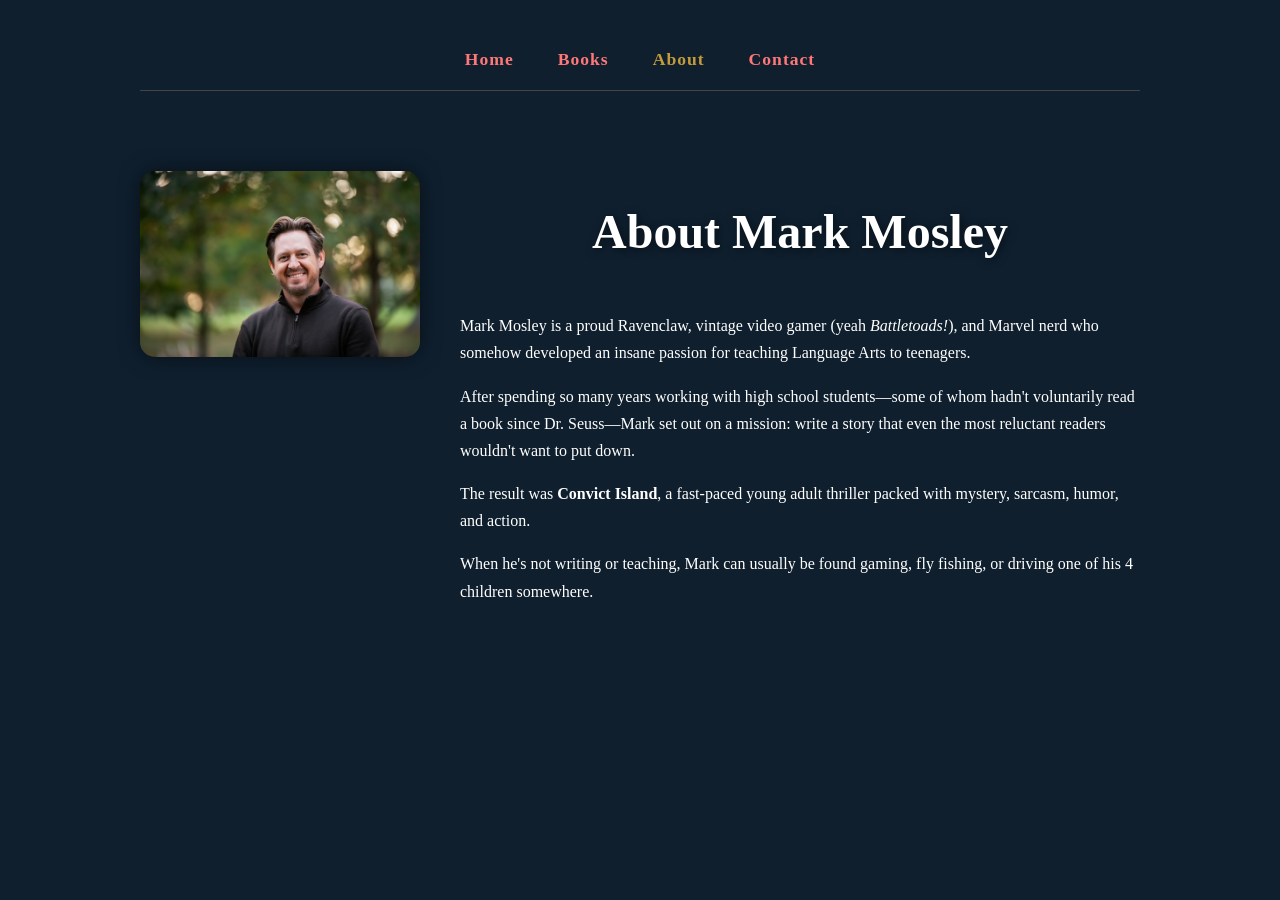
==== about.html @ 48502d98 "Highlight active link in navigation menu" ====
<!DOCTYPE html>
<html>
<head>
    <title>About - Mark Mosley</title>
    <link rel="stylesheet" href="style.css">
</head>
<body>

<nav>
    <a href="index.html">Home</a>
    <a href="books.html">Books</a>
    <a href="about.html" class="active">About</a>
    <a href="contact.html">Contact</a>
</nav>

<section class="about">

    <img src="images/headshot.JPG"
         alt="Mark Mosley"
         class="author-photo">

    <div class="about-text">

        <h1>About Mark Mosley</h1>

        <p>
            Mark Mosley is a proud Ravenclaw, vintage video gamer
            (yeah <em>Battletoads!</em>), and Marvel nerd who somehow
            developed an insane passion for teaching Language Arts to teenagers.
        </p>

        <p>
            After spending so many years working with high school
            students—some of whom hadn't voluntarily read a book since
            Dr. Seuss—Mark set out on a mission: write a story that even the
            most reluctant readers wouldn't want to put down.
        </p>

        <p>
            The result was <strong>Convict Island</strong>, a fast-paced young
            adult thriller packed with mystery, sarcasm, humor, and action.
        </p>

        <p>
            When he's not writing or teaching, Mark can usually be found
          gaming, fly fishing, or driving one of his 4 children somewhere.
        </p>

    </div>

</section>
---- style.css ----
body {
    background-color: #0f1f2e;
    color: white;
    font-family: Georgia, serif;
    max-width: 1000px;
    margin: auto;
    padding: 30px;
    line-height: 1.7;
}

nav {
    text-align: center;
    margin-bottom: 40px;
    padding: 15px;
    border-bottom: 1px solid #444;
}

nav a {
    color: #ff7777;
    text-decoration: none;
    font-weight: bold;
    margin: 0 20px;
    font-size: 1.1rem;
    letter-spacing: 1px;
}

nav a:hover {
    color: white;
}

h1 {
    text-align: center;
    font-size: 3rem;
}

h2 {
    color: #ff7777;
}

a {
    color: #ff7777;
}

hr {
    border: 1px solid #444;
    margin: 40px 0;
}
.button {
    display: inline-block;
    padding: 12px 20px;
    background: linear-gradient(135deg, #c49b3a, #e0b94f);
    color: #0b0f14;
    font-weight: 600;
    border-radius: 8px;
    text-decoration: none;
    transition: all 0.2s ease;
    box-shadow: 0 6px 15px rgba(0,0,0,0.3);
}

.button:hover {
    transform: translateY(-2px);
    box-shadow: 0 10px 20px rgba(0,0,0,0.4);
}

img {
    max-width: 100%;
    height: auto;
    border-radius: 8px;
    box-shadow: 0 0 20px rgba(0,0,0,0.5);
    margin: 20px 0;
}

h1 {
    text-shadow: 2px 2px 8px rgba(0,0,0,0.5);
}
.hero {
    text-align: center;
    padding: 120px 30px;
    margin-bottom: 70px;

background:
    linear-gradient(
        rgba(0,0,0,0.65),
        rgba(0,0,0,0.65)
    ),
    url("images/islandimage.jpg");

    background-size: cover;
    background-position: center;
    background-repeat: no-repeat;

    border-radius: 15px;
}

.hero h1 {
    font-size: 4.5rem;
    margin-bottom: 10px;
    letter-spacing: 3px;
    text-transform: uppercase;
}

.hero h2 {
    font-size: 1.8rem;
    margin-bottom: 25px;
    color: #ff2a2a;
    letter-spacing: 2px;
    text-transform: uppercase;
}

.hero p {
    font-size: 1.2rem;
    max-width: 700px;
    margin: auto;
}

.book {
    display: flex;
    gap: 35px;
    align-items: flex-start;
    background: rgba(255, 255, 255, 0.05);
    padding: 30px;
    border-radius: 12px;
    margin: 40px 0;
    box-shadow: 0 10px 25px rgba(0,0,0,0.3);
}
@media (max-width: 800px) {
    .book {
        flex-direction: column;
        text-align: center;
    }

    .book ul {
        text-align: left;
        }
    }
.book.featured {
    border: 2px solid #c49b3a;
}

.book.secondary {
    opacity: 0.9;
}
.book img {
    width: 220px;
    flex-shrink: 0;
    height: auto;
    display: block;
    margin: 0;
}
.book {
    margin-top: 60px;
    margin-bottom: 60px;
}
.trailer {
    text-align: center;
    margin: 80px 0;
}

.trailer iframe {
    border-radius: 12px;
    box-shadow: 0 10px 25px rgba(0,0,0,0.4);
    max-width: 100%;
}
.trailer {
    text-align: center;
    margin-top: 80px;
    margin-bottom: 80px;
}
.trailer iframe {
    border-radius: 12px;
    box-shadow: 0 10px 25px rgba(0,0,0,0.4);
    max-width: 100%;
}
.book.secondary {
    opacity: 0.9;
    border: 2px solid #444;
}
.book div {
    flex: 1;
}
.about {
    display: flex;
    gap: 40px;
    align-items: flex-start;
    margin-top: 60px;
}

.author-photo {
    width: 280px;
    border-radius: 15px;
    flex-shrink: 0;
}

.about-text {
    flex: 1;
}

@media (max-width: 800px) {
    .about {
        flex-direction: column;
        text-align: center;
    }

    .author-photo {
        margin: auto;
    }
}
.reviews {
    margin: 100px 0;
}

.reviews h2 {
    text-align: center;
    margin-bottom: 40px;
}

.review {
    background: rgba(255,255,255,0.05);
    border-left: 4px solid #c49b3a;
    padding: 25px;
    margin-bottom: 25px;
    border-radius: 10px;
    box-shadow: 0 8px 20px rgba(0,0,0,0.3);
}

.review p {
    font-size: 1.1rem;
    font-style: italic;
    margin-top: 0;
}

.review span {
    color: #c49b3a;
    font-weight: bold;
}
footer {
    text-align: center;
    margin-top: 100px;
    padding-top: 30px;
    border-top: 1px solid #444;
    color: #aaa;
}
nav a.active {
    color: #c49b3a;
}
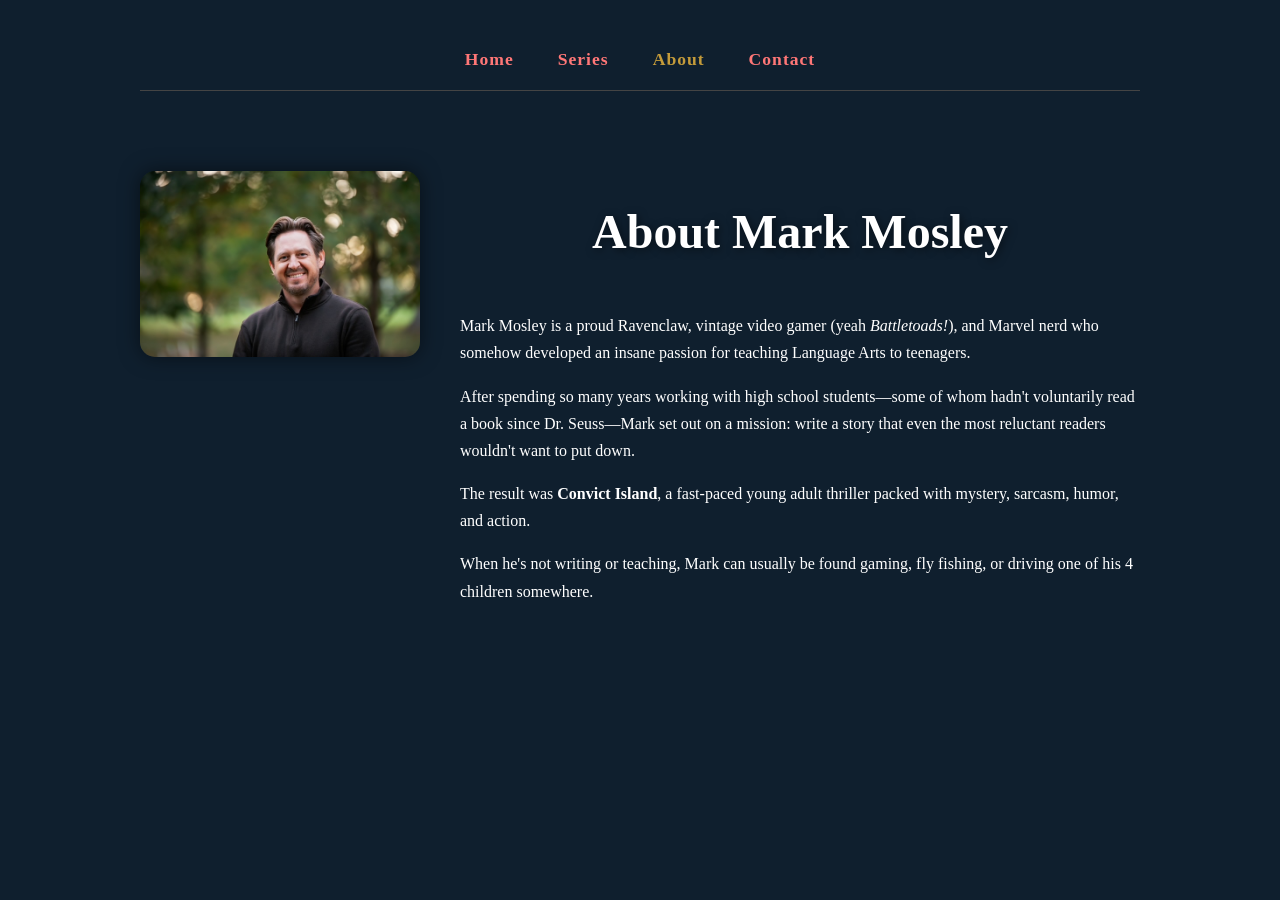
==== commit 029b3d44: "Rename 'Books' link to 'Series' in navigation" ====
--- a/about.html
+++ b/about.html
@@ -8,7 +8,7 @@
 
 <nav>
     <a href="index.html">Home</a>
-    <a href="books.html">Books</a>
+    <a href="books.html">Series</a>
     <a href="about.html" class="active">About</a>
     <a href="contact.html">Contact</a>
 </nav>
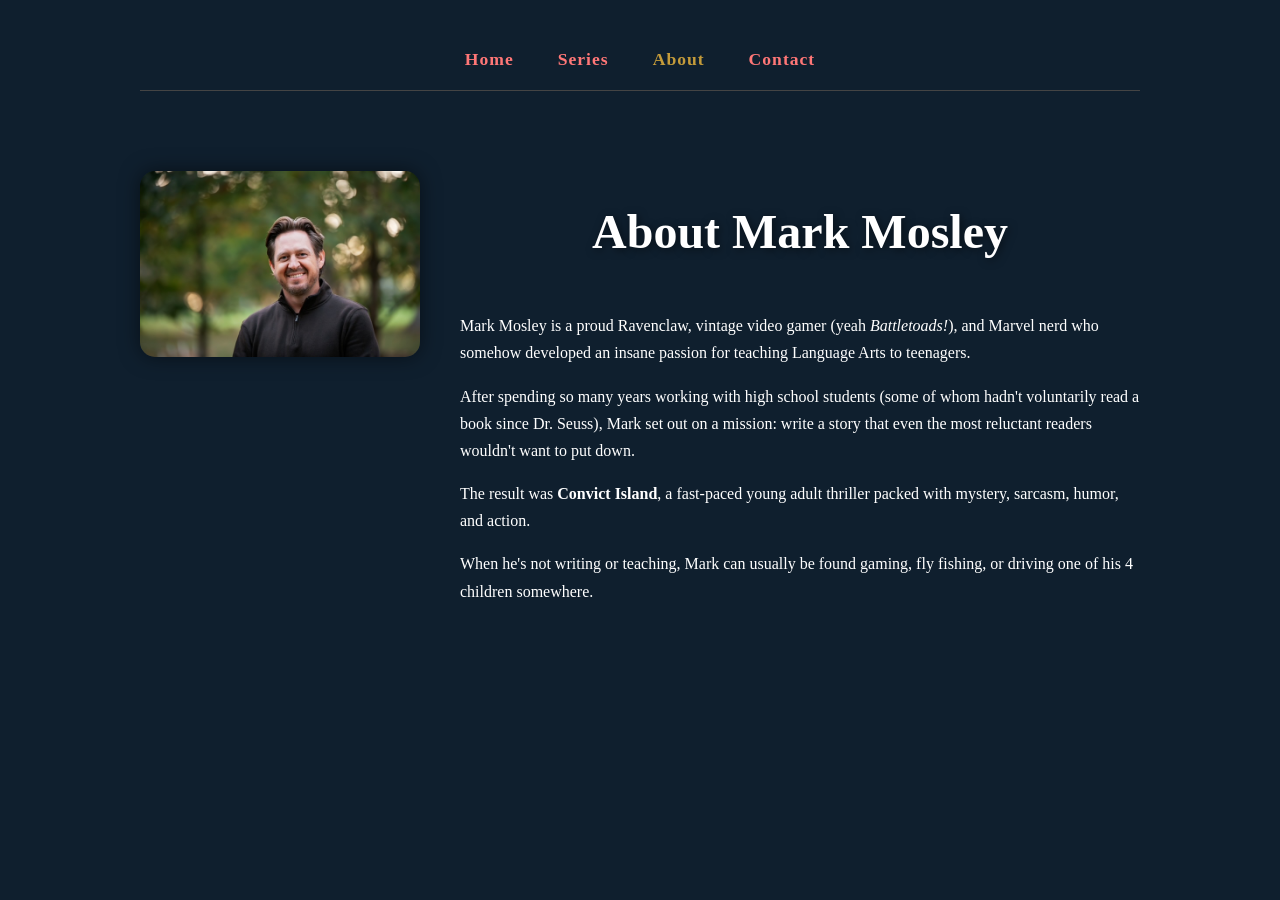
==== commit 55ab2ce7: "Fix sentence structure in about.html" ====
--- a/about.html
+++ b/about.html
@@ -31,8 +31,8 @@
 
         <p>
             After spending so many years working with high school
-            students—some of whom hadn't voluntarily read a book since
-            Dr. Seuss—Mark set out on a mission: write a story that even the
+            students (some of whom hadn't voluntarily read a book since
+            Dr. Seuss), Mark set out on a mission: write a story that even the
             most reluctant readers wouldn't want to put down.
         </p>
 
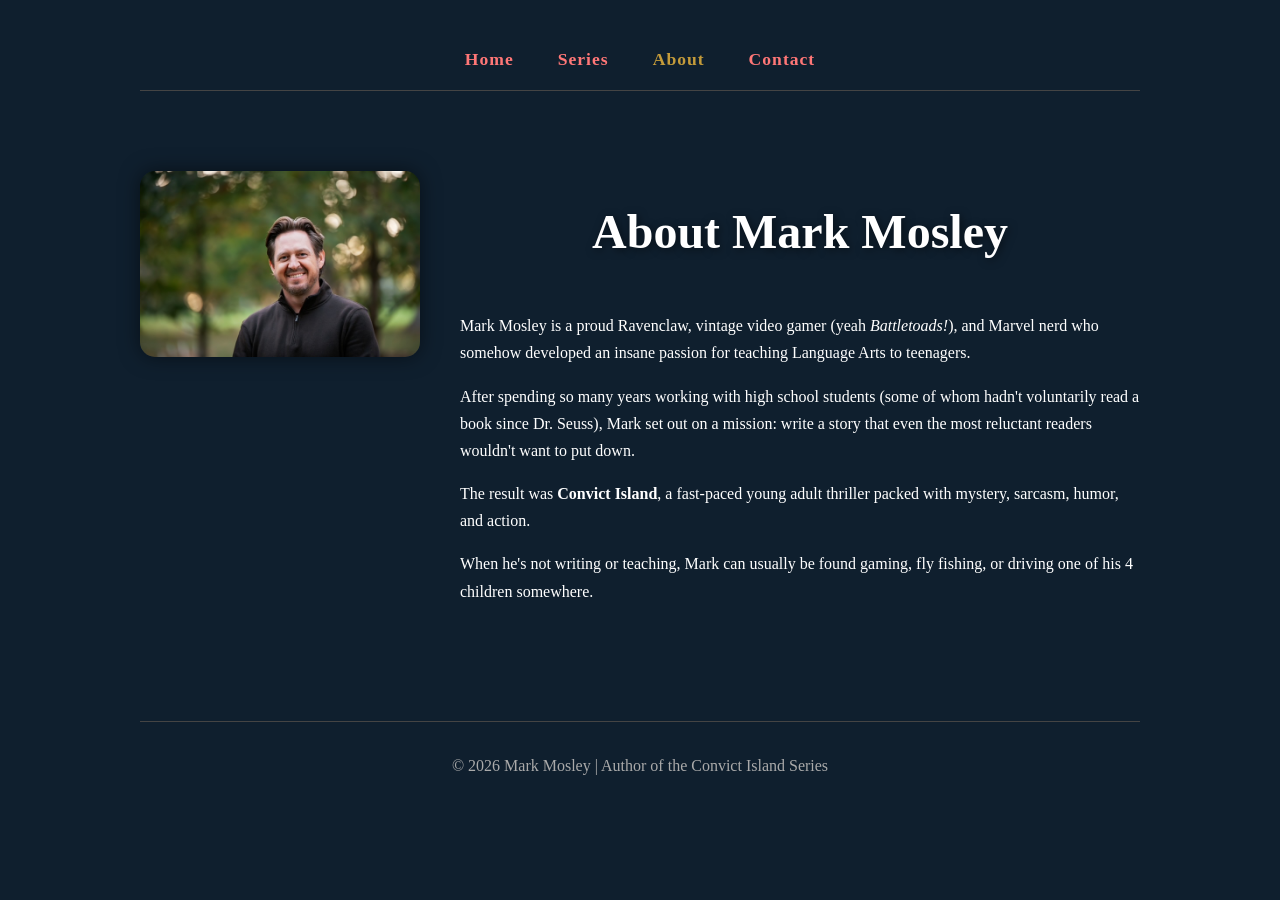
==== commit 68d46386: "Add footer with author information to about.html" ====
--- a/about.html
+++ b/about.html
@@ -1,8 +1,9 @@
 <!DOCTYPE html>
 <html>
 <head>
-    <title>About - Mark Mosley</title>
+    <title>About Mark Mosley</title>
     <link rel="stylesheet" href="style.css">
+    <link rel="icon" type="image/png" href="images/Convict-Island-MM-Favicon.png">
 </head>
 <body>
 
@@ -49,3 +50,10 @@
     </div>
 
 </section>
+
+<footer>
+    © 2026 Mark Mosley | Author of the Convict Island Series
+</footer>
+
+</body>
+</html>
--- a/style.css
+++ b/style.css
@@ -83,7 +83,7 @@
         rgba(0,0,0,0.65),
         rgba(0,0,0,0.65)
     ),
-    url("images/islandimage.jpg");
+    url("images/herobanner.jpg");
 
     background-size: cover;
     background-position: center;
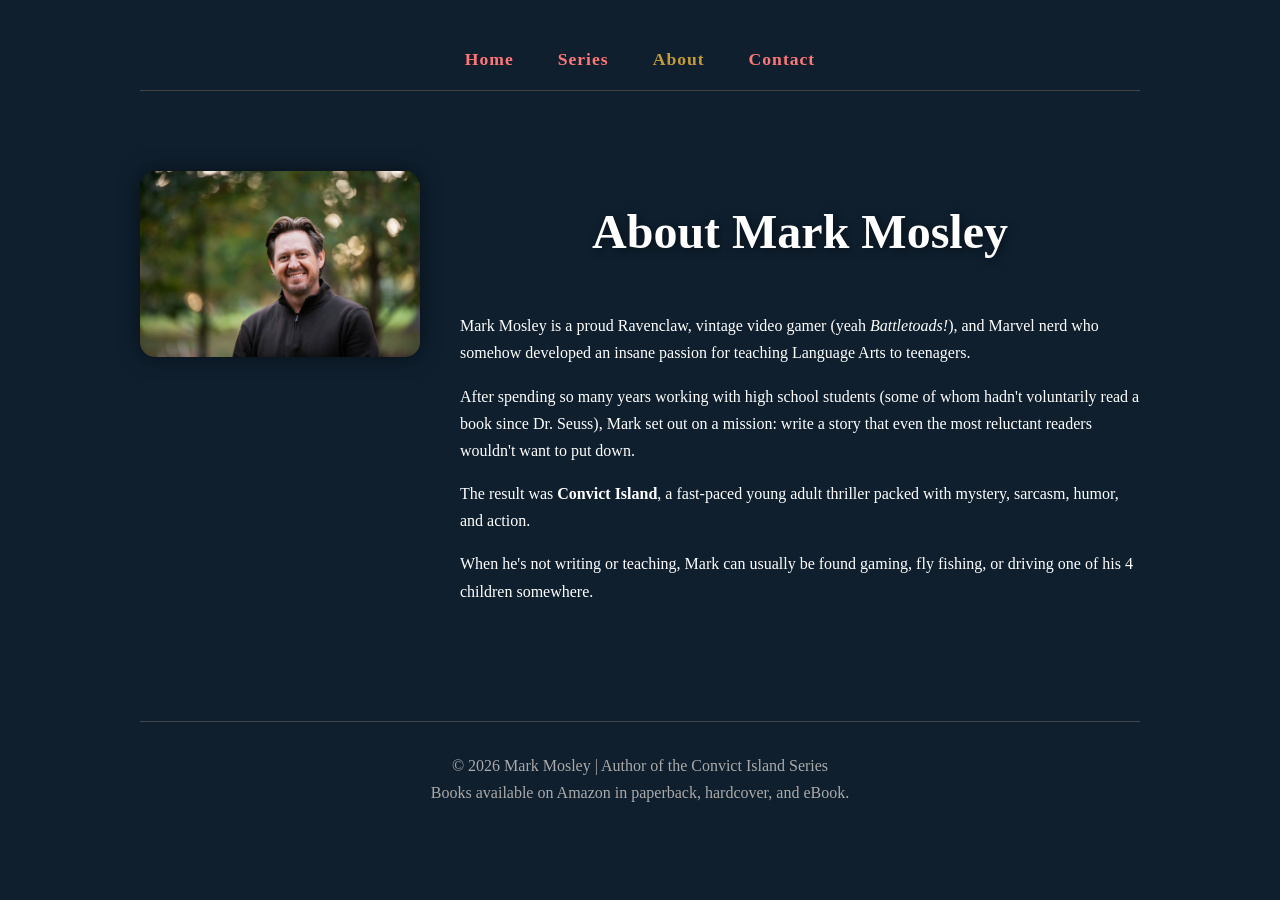
==== commit 226f6fdf: "Update footer with book availability information Added a line about book availability on Amazon." ====
--- a/about.html
+++ b/about.html
@@ -53,6 +53,8 @@
 
 <footer>
     © 2026 Mark Mosley | Author of the Convict Island Series
+    <br>
+    Books available on Amazon in paperback, hardcover, and eBook.
 </footer>
 
 </body>
--- a/style.css
+++ b/style.css
@@ -243,3 +243,8 @@
 nav a.active {
     color: #c49b3a;
 }
+.reviews {
+    margin: 100px 0;
+    padding-top: 40px;
+    border-top: 1px solid #444;
+}
